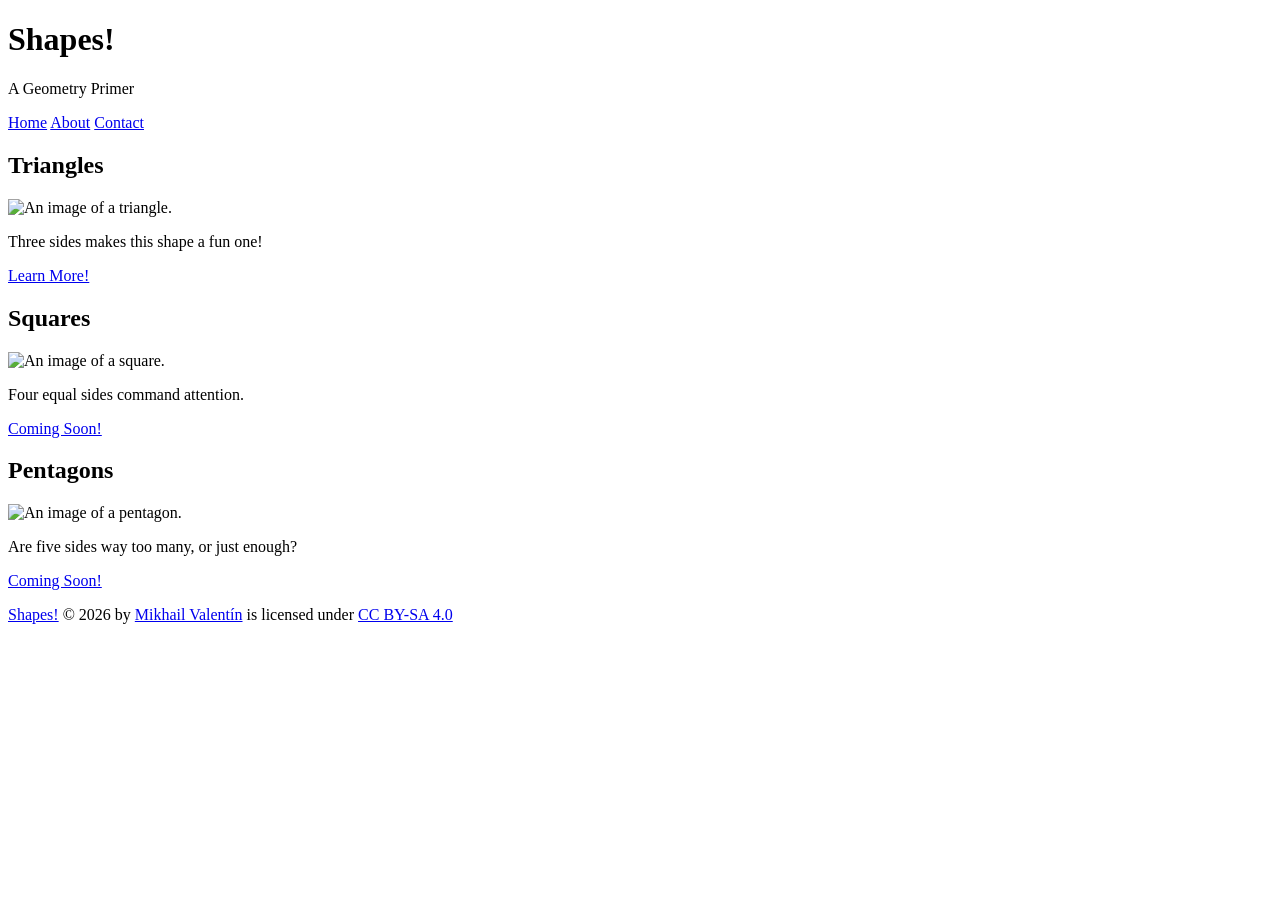
==== index.html @ 6245ce2b "Add initial HTML structure for Shapes! project" ====
<!DOCTYPE html>
<html>
  <head>
    <title>Shapes! by Mikhail Valentín</title>
		<link rel="stylesheet" href="styles.css" />
  </head>
  <body>
		<header>
			<div>
			<h1>Shapes!</h1>
			<p>A Geometry Primer</p></div>
			<nav>
				<a href="index.html">Home</a>
				<a href="#">About</a>
				<a href="#">Contact</a>
			</nav>
		</header>
		<main>
			<article>
				<h2>Triangles</h2>
				<img src="https://i.imgur.com/u5SLXGT.png" alt="An image of a triangle."/>
				<p>Three sides makes this shape a fun one!</p>
				<a href="triangles.html">Learn More!</a>
			</article>
			<article>
				<h2>Squares</h2>
				<img src="https://i.imgur.com/N3jCB64.png" alt="An image of a square."/>
				<p>Four equal sides command attention.</p>
				<a href="#">Coming Soon!</a>
			</article>
			<article>
				<h2>Pentagons</h2>
				<img src="https://i.imgur.com/NF7paC0.png" alt="An image of a pentagon."/>
				<p>Are five sides way too many, or just enough?</p>
				<a href="#">Coming Soon!</a>
			</article>
		</main>
		<footer>
<p><a href="https://codepen.io/editor/mvalentinttp/pen/01a1f073-9c6e-78ac-a0b0-ab22a9715243">Shapes!</a> © 2026 by <a href="https://example.com">Mikhail Valentín</a> is licensed under <a href="https://creativecommons.org/licenses/by-sa/4.0/">CC BY-SA 4.0</a><img src="https://mirrors.creativecommons.org/presskit/icons/cc.svg" alt="" style="max-width: 1em;max-height:1em;margin-left: .2em;"><img src="https://mirrors.creativecommons.org/presskit/icons/by.svg" alt="" style="max-width: 1em;max-height:1em;margin-left: .2em;"><img src="https://mirrors.creativecommons.org/presskit/icons/sa.svg" alt="" style="max-width: 1em;max-height:1em;margin-left: .2em;"></p>
		</footer>
  </body>
</html>
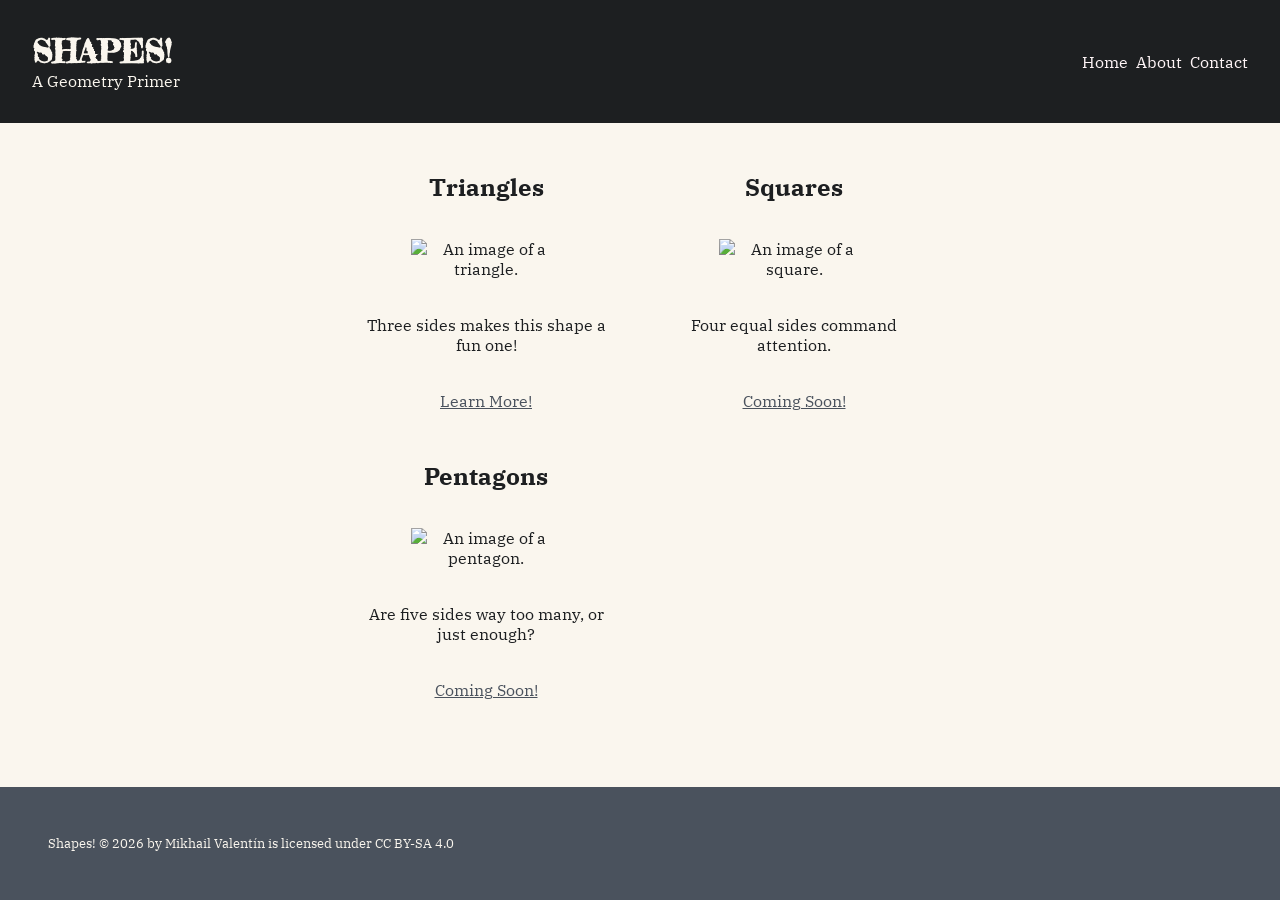
==== commit 3727847b: "Update stylesheet link path in index.html" ====
--- a/index.html
+++ b/index.html
@@ -2,7 +2,7 @@
 <html>
   <head>
     <title>Shapes! by Mikhail Valentín</title>
-		<link rel="stylesheet" href="styles.css" />
+		<link rel="stylesheet" href="css/styles.css" />
   </head>
   <body>
 		<header>
--- a/css/styles.css
+++ b/css/styles.css
@@ -0,0 +1,129 @@
+@import url('https://fonts.googleapis.com/css2?family=Fredericka+the+Great&family=IBM+Plex+Serif:ital,wght@0,100;0,200;0,300;0,400;0,500;0,600;0,700;1,100;1,200;1,300;1,400;1,500;1,600;1,700&display=swap');
+
+* {
+	margin: 0;
+}
+
+body {
+	min-height: 100vh;
+	display: flex;
+	flex-direction: column;
+	font-family: "IBM Plex Serif";
+	background-color:  #FAF6EE;
+	color: #1D1F21;
+}
+
+header {
+	display: flex;
+	padding: 2rem;
+	justify-content: space-between;
+	align-items: center;
+	background-color: #1D1F21;
+	color: #FAF6EE;
+}
+
+h1 {
+	font-family: "Fredericka the Great";
+	text-transform: uppercase;
+}
+
+nav {
+	display: flex;
+	gap: .5rem;
+}
+
+nav a {
+	color: #FFF5F7;
+	text-decoration: none;
+}
+
+nav a:hover {
+	text-decoration: underline;
+}
+main {
+	flex: 1;
+	width: 600px;
+	height: auto;
+	margin: 2em auto;
+	display: grid;
+	grid-template-columns: 1fr 1fr;
+	grid-template-rows: auto;
+	gap: 1rem;
+}
+
+article {
+	display: flex;
+	flex-direction: column;
+	align-items: center;
+	justify-content: space-between;
+	text-align: center;
+	padding: 1rem;
+	gap: 1rem;
+}
+
+article img {
+	max-width: 150px;
+}
+
+article a, section a {
+	color: #4A525D;
+}
+
+section {
+	grid-column-start: 1;
+	grid-column-end: 3;
+	display: flex;
+	flex-direction: column;
+	align-items: center;
+	justify-content: space-between;
+	gap: 1rem;
+}
+
+section p {
+	text-align: center;
+}
+
+section ul {
+	
+}
+
+section img {
+	max-width: 50%;
+	height: auto;
+}
+
+footer {
+	background-color: #4A525D;
+	color: #FAF6EE;
+	padding: 3rem;
+	font-size: small;
+	margin-top: 3em;
+}
+
+footer a {
+	color: #FAF6EE;
+	text-decoration: none;
+}
+
+footer a:hover {
+	text-decoration: underline;
+}
+
+@media (max-width: 600px) {
+	
+	header {
+		flex-direction: column;
+		text-align: center;
+		gap: 1rem;
+	}
+	main {
+		width: auto;
+		grid-template-columns: 1fr;
+		padding: 2rem;
+		gap: 3rem;
+	}
+
+	main div {
+		display: none;
+	}
+}
